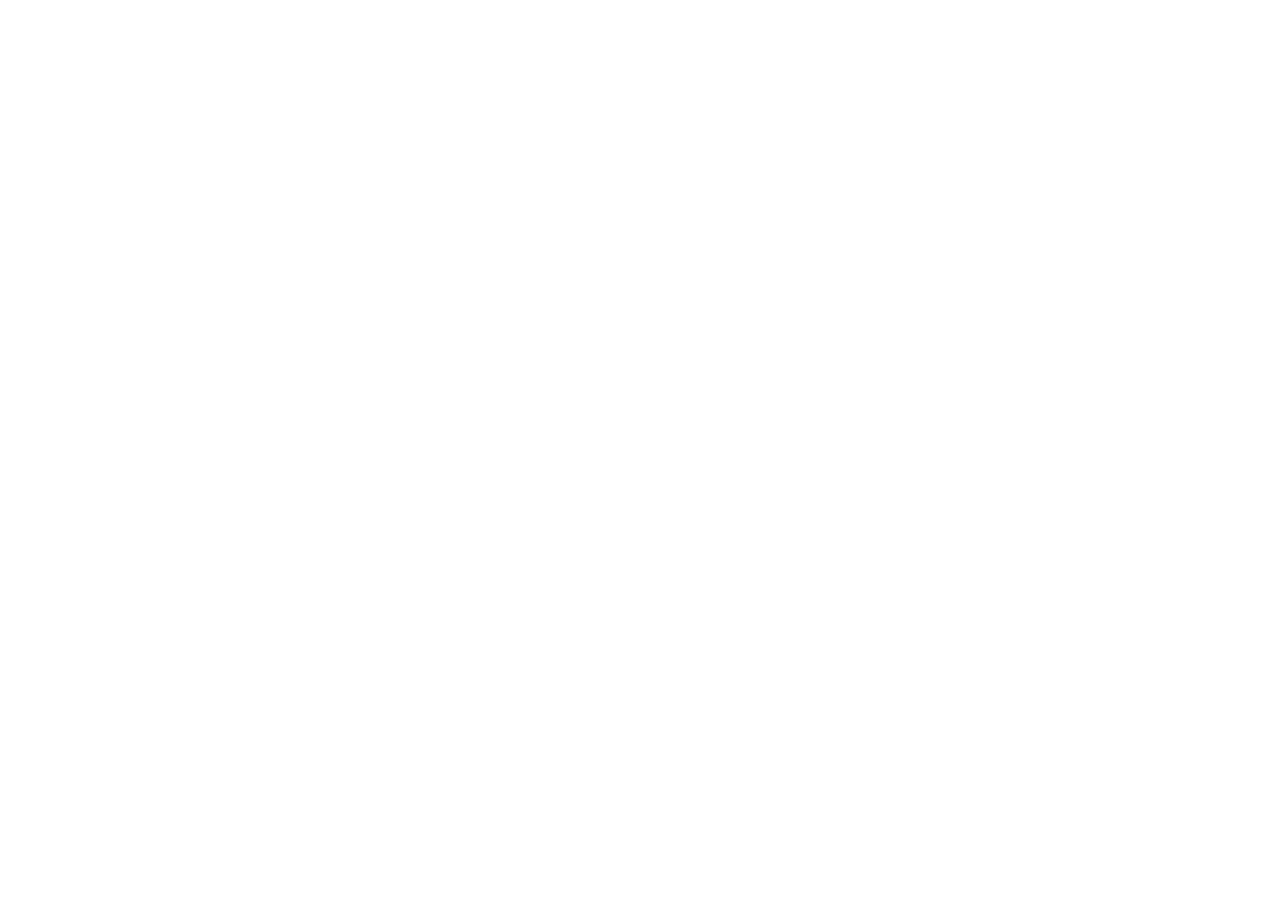
==== index.html @ c3064a4f "Update index.html" ====
<!DOCTYPE html>
<html lang="en">
<head>
        <meta charset="UTF-8">
        <meta http-equiv="X-UA-Compatible" content="IE=edge">
        <meta name="viewport" content="width=device-width, initial-scale=1.0">
        <title>Document</title>
</head>
<body>

</body>
</html>
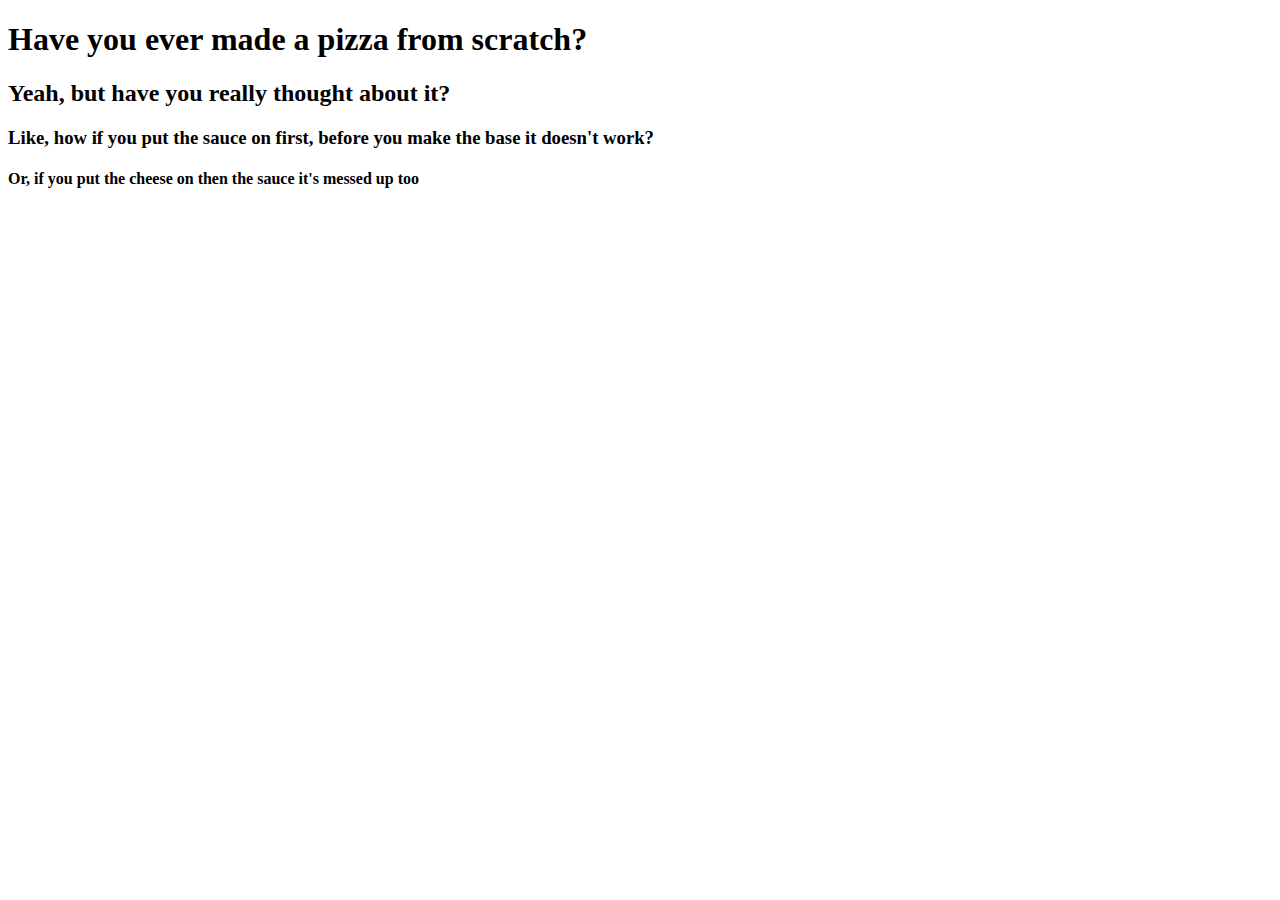
==== commit 82f17d61: "Update index.html" ====
--- a/index.html
+++ b/index.html
@@ -4,10 +4,13 @@
         <meta charset="UTF-8">
         <meta http-equiv="X-UA-Compatible" content="IE=edge">
         <meta name="viewport" content="width=device-width, initial-scale=1.0">
-        <title>Document</title>
+        <title>Pizza Party</title>
 </head>
 <body>
-
+    <h1>Have you ever made a pizza from scratch?</h1>
+    <h2>Yeah, but have you really thought about it?</h2>
+    <h3>Like, how if you put the sauce on first, before you make the base it doesn't work?</h3>
+    <h4>Or, if you put the cheese on then the sauce it's messed up too</h4>
 </body>
 </html>
 
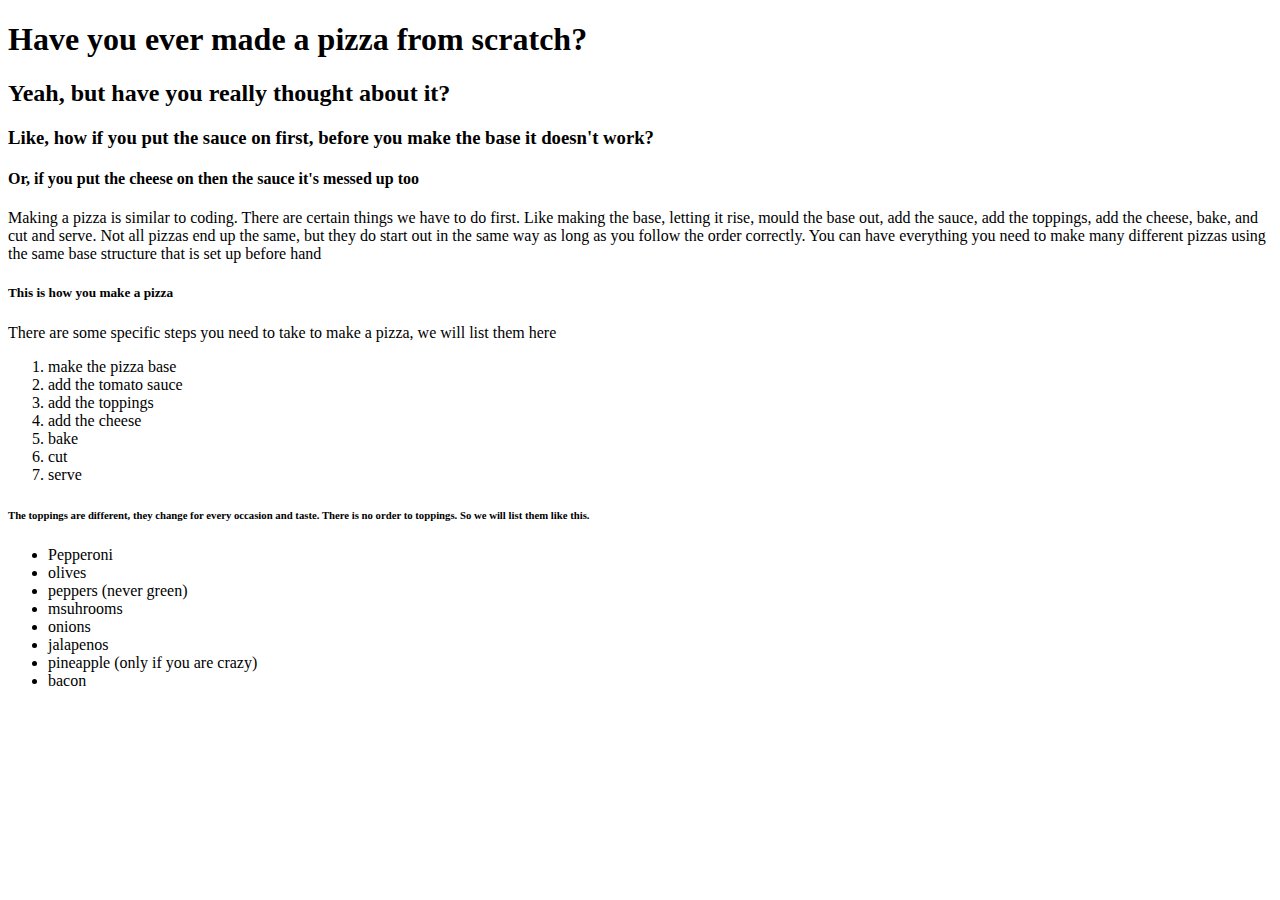
==== commit 9c2a59dc: "Update index.html" ====
--- a/index.html
+++ b/index.html
@@ -11,6 +11,43 @@
     <h2>Yeah, but have you really thought about it?</h2>
     <h3>Like, how if you put the sauce on first, before you make the base it doesn't work?</h3>
     <h4>Or, if you put the cheese on then the sauce it's messed up too</h4>
+
+    <p>Making a pizza is similar to coding. There are certain things we have to do first. Like making the base, letting it rise, mould the base out,
+        add the sauce, add the toppings, add the cheese, bake, and cut and serve. Not all pizzas end up the same, but they do start out in the same 
+        way as long as you follow the order correctly. You can have everything you need to make many different pizzas using the same base structure 
+        that is set up before hand </p>
+
+    <h5>This is how you make a pizza</h5>
+    <p>There are some specific steps you need to take to make a pizza, we will list them here</p>
+    
+    
+    <ol>
+        <li>make the pizza base</li>
+        <li>add the tomato sauce</li>
+        <li>add the toppings</li>
+        <li>add the cheese</li>
+        <li>bake</li>
+        <li>cut</li>
+        <li>serve</li>
+    </ol>
+
+     <h6>The toppings are different, they change for every occasion and taste. There is no order to toppings. So we will list them like this.</h6>
+    
+     <ul>
+        <li>Pepperoni</li>
+        <li>olives</li>
+        <li>peppers (never green)</li>
+        <li>msuhrooms</li>
+        <li>onions</li>
+        <li>jalapenos</li>
+        <li>pineapple (only if you are crazy)</li>
+        <li>bacon</li>
+     </ul>
+
+
+
+
+
 </body>
 </html>
 
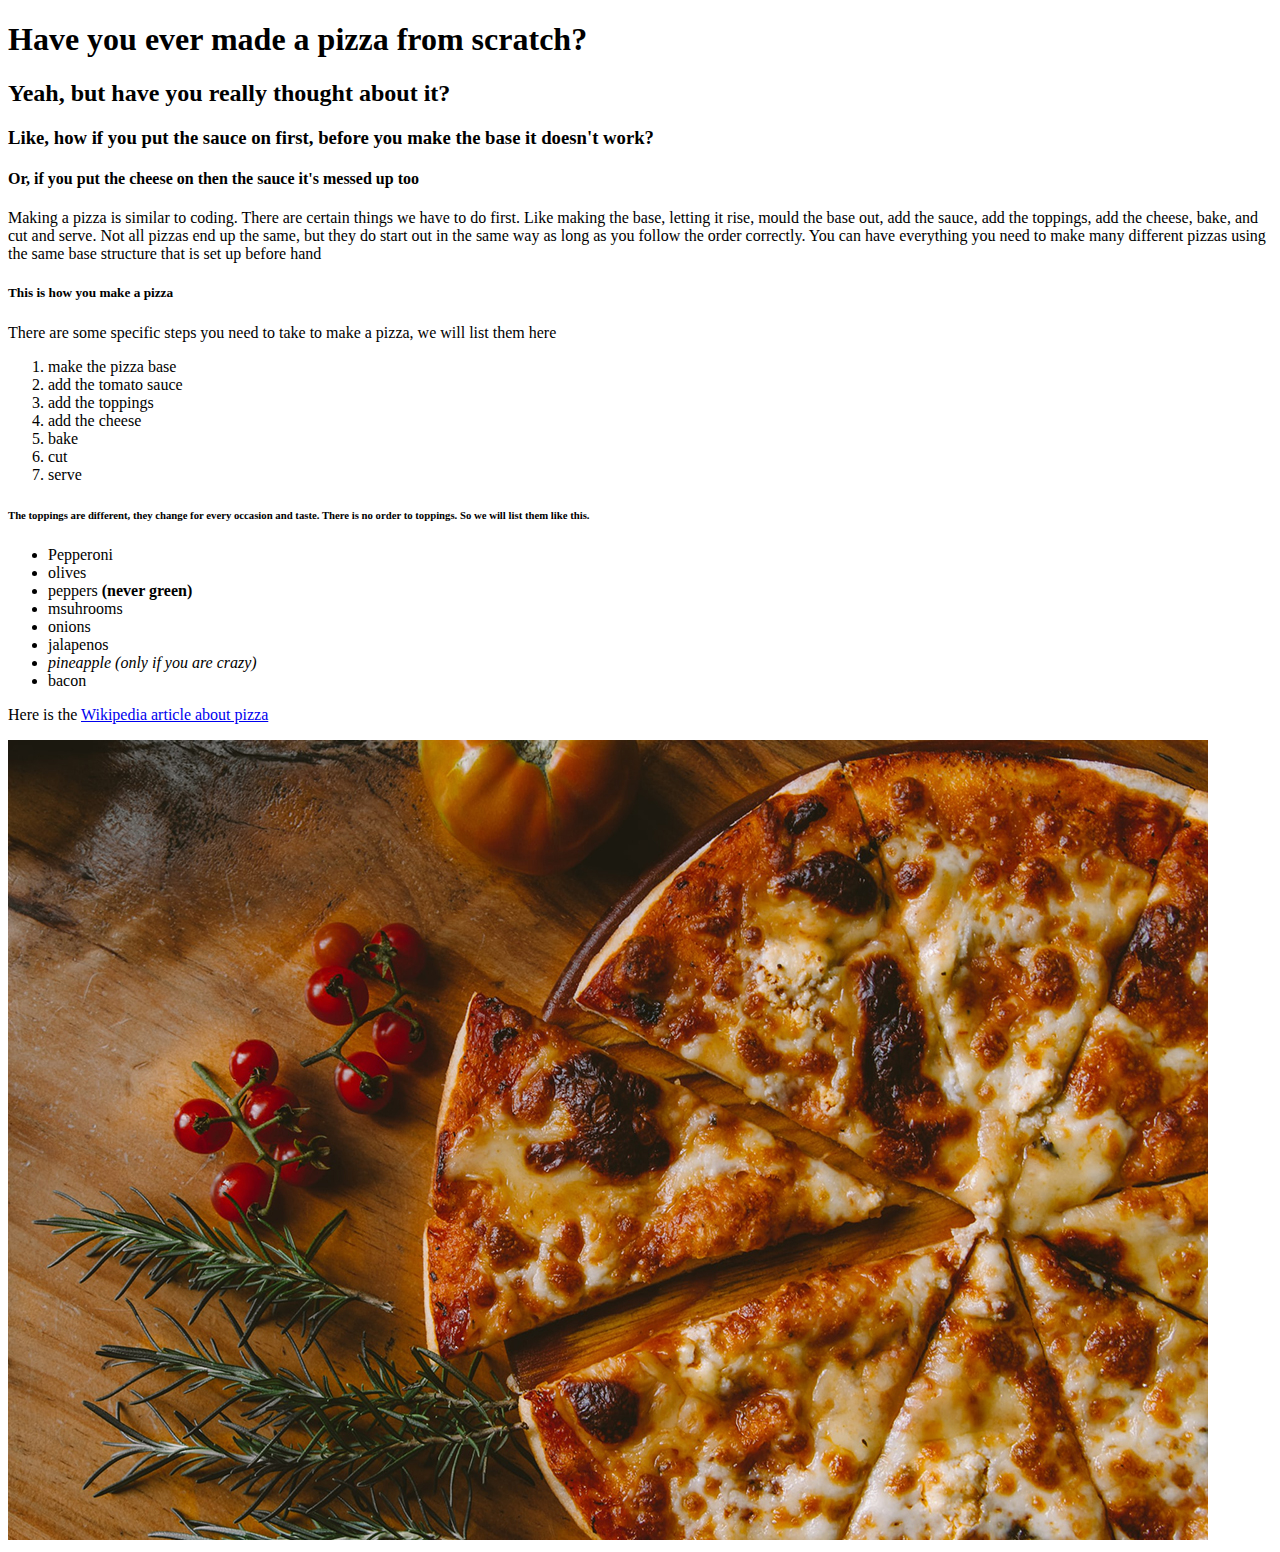
==== commit 70131d15: "Pizza image final" ====
--- a/index.html
+++ b/index.html
@@ -18,7 +18,7 @@
         that is set up before hand </p>
 
     <h5>This is how you make a pizza</h5>
-    <p>There are some specific steps you need to take to make a pizza, we will list them here</p>
+    <p><small></small>There are some specific steps you need to take to make a pizza, we will list them here</small></p>
     
     
     <ol>
@@ -36,17 +36,17 @@
      <ul>
         <li>Pepperoni</li>
         <li>olives</li>
-        <li>peppers (never green)</li>
+        <li>peppers <strong> (never green)</strong></li>
         <li>msuhrooms</li>
         <li>onions</li>
         <li>jalapenos</li>
-        <li>pineapple (only if you are crazy)</li>
+        <li><em>pineapple (only if you are crazy)</em></li>
         <li>bacon</li>
      </ul>
 
+    <p>Here is the <a href="https://en.wikipedia.org/wiki/pizza">Wikipedia article about pizza</a></p>
 
-
-
+    <img src="images/pizza.jpg" alt="a picture of a pizza">
 
 </body>
 </html>
